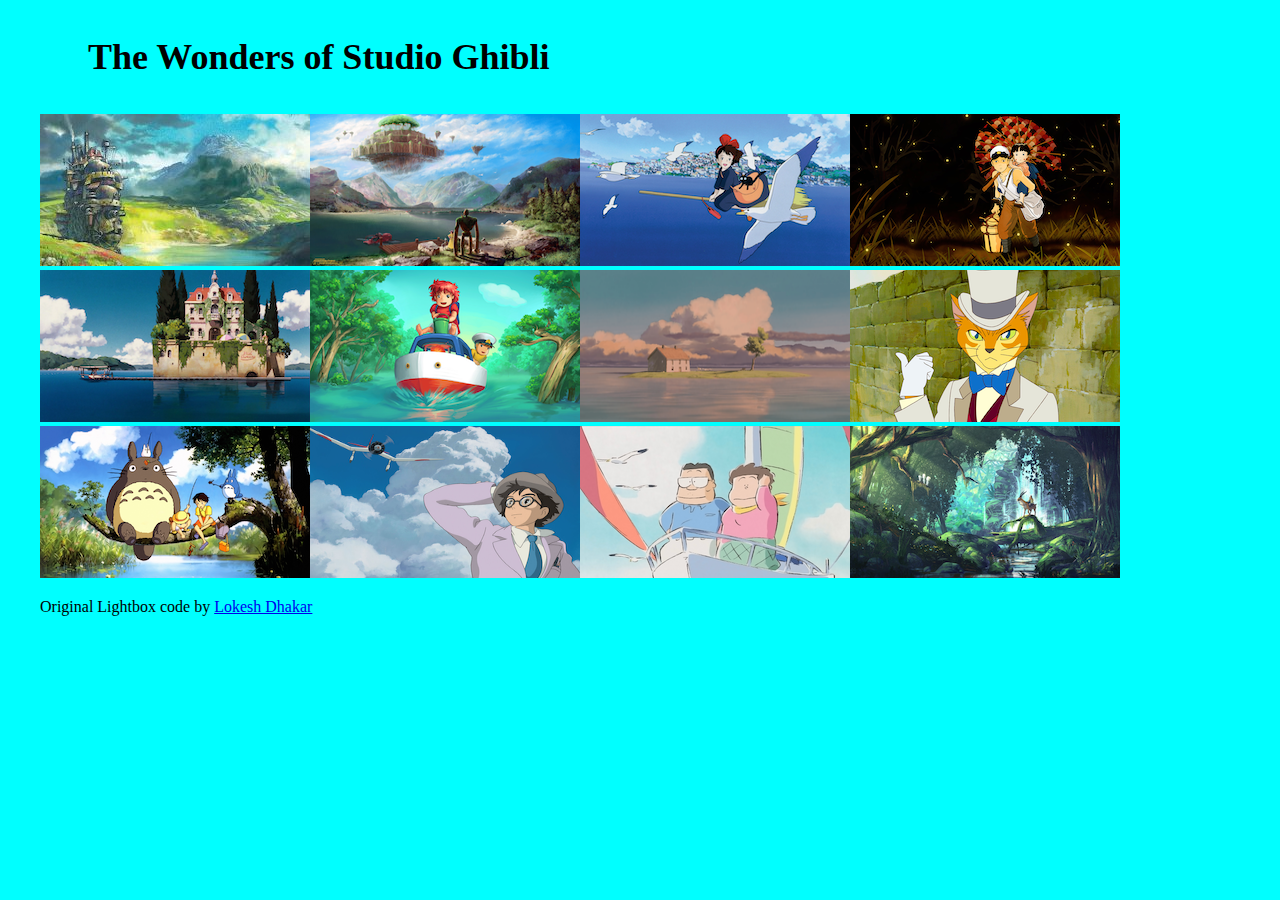
==== index.html @ 47bf8fb5 "Add files via upload" ====
<!DOCTYPE html>
<html lang="en-us">
<head>
  <meta charset="utf-8">
  <title>Lightbox Example</title>
  <link rel="stylesheet" href="css/lightbox.css">
  <link rel="stylesheet" href="css/hover_overlay.css">
</head>
<body>
  <h3>The Wonders of Studio Ghibli</h3>
  <section>
    <div class="container">
        <a href="images/image1.jpg" data-lightbox="example-set" data-title="After seeing Spirited Away, Christian Bale offered to play any role he was given for the English dub of Howl’s.">
            <img src="images/thumbnail1.jpg">
            <div class="overlay">
              <div class="text">Howl's Moving Castle</div>
            </div>
        </a>
     </div>
    <div class="container">
        <a href="images/image2.png" data-lightbox="example-set" data-title="Miyazaki derived the name ‘Laputa’ from Gulliver’s Travels by Jonathan Swift. However, he was unaware that it meant ‘the whore’ in Spanish and said he wouldn’t have used it if he’d known. Disney had to release it as simply Castle in the Sky.">
            <img src="images/thumbnail2.png">
            <div class="overlay">
              <div class="text">The Castle in the Sky</div>
            </div>
        </a>
     </div>
     <div class="container">
        <a href="images/image3.jpg" data-lightbox="example-set" data-title="To gain inspiration for the setting of Kiki’s, Miyazaki took his artists to Sweden. Koriko was based on Stockholm and Visby, as well as drawing influences from Milan, Lisbon, Paris and San Francisco.">
            <img src="images/thumbnail3.png">
            <div class="overlay">
              <div class="text">Kiki's Delivery Service</div>
            </div>
        </a>
     </div>
     <div class="container">
        <a href="images/image4.jpg" data-lightbox="example-set" data-title="The film is based on a true story. Akiyuki Nosaka lost his little sister during the war to malnutrition and blamed himself for her death.">
            <img src="images/thumbnail4.png">
            <div class="overlay">
              <div class="text">Grave of the Fireflies</div>
            </div>
        </a>
     </div>
     <div class="container">
        <a href="images/image5.jpg" data-lightbox="example-set" data-title="A story told by Porco during the movie was based on a piece of short fiction written by Roald Dahl about his time as an airforce pilot.">
            <img src="images/thumbnail5.png">
            <div class="overlay">
              <div class="text">Porco Rosso</div>
            </div>
        </a>
     </div>
     <div class="container">
        <a href="images/image6.jpg" data-lightbox="example-set" data-title="The design of the ocean waves during the typhoon caused by Ponyo were inspired by the waves in the famous woodblock print The Wave Off Kanagawa by Japanese artist Hokusai. The character of Toki, the cranky old woman at the wheelchair, is modeled after Hayao Miyazaki's mother.">
            <img src="images/thumbnail6.png">
            <div class="overlay">
              <div class="text">Ponyo</div>
            </div>
        </a>
     </div>
     <div class="container">
        <a href="images/image7.png" data-lightbox="example-set" data-title="Spirited Away is the only anime film to win an Academy Award. It also reclaimed the record for highest grossing movie in Japan from Titanic, which still stands to this day.">
            <img src="images/thumbnail7.png">
            <div class="overlay">
              <div class="text">Spirited Away</div>
            </div>
        </a>
     </div>
     <div class="container">
        <a href="images/image8.jpg" data-lightbox="example-set" data-title="This movie started when Studio Ghibli received a proposal from a Japanese theme park to make a twenty-minute animation starring cats.">
            <img src="images/thumbnail8.png">
            <div class="overlay">
              <div class="text">The Cat Returns</div>
            </div>
        </a>
     </div>
     <div class="container">
        <a href="images/image9.jpg" data-lightbox="example-set" data-title="The name Totoro comes from one of the girls mispronouncing the Japanese word for ‘troll’, which is Tororu.">
            <img src="images/thumbnail9.png">
            <div class="overlay">
              <div class="text">Totoro</div>
            </div>
        </a>
     </div>
     <div class="container">
        <a href="images/image10.jpg" data-lightbox="example-set" data-title="After the first screening of the film, director Hayao Miyazaki said it was the first time he ever cried during the screening of his own movie.">
            <img src="images/thumbnail10.png">
            <div class="overlay">
              <div class="text">The Wind Rises</div>
            </div>
        </a>
     </div>
     <div class="container">
        <a href="images/image11.jpg" data-lightbox="example-set" data-title="The Yamadas are a typical middle class Japanese family in urban Tokyo and this film shows us a variety of episodes of their lives.">
            <img src="images/thumbnail11.png">
            <div class="overlay">
              <div class="text">My Neighbors the Yamadas</div>
            </div>
        </a>
     </div>
     <div class="container">
        <a href="images/image12.jpg" data-lightbox="example-set" data-title="Upon its release, Mononoke became the highest grossing movie in Japan. It was later beaten by Titanic.">
            <img src="images/thumbnail12.png">
            <div class="overlay">
              <div class="text">Princess Mononoke</div>
            </div>
        </a>
     </div>
     
  </section>

  <section>
    <p>
      Original Lightbox code by <a href="http://lokeshdhakar.com/projects/lightbox2/">Lokesh Dhakar</a>
    </p>
  </section>

  <script src="js/lightbox-plus-jquery.js"></script>

</body>
</html>
---- css/hover_overlay.css ----
body{
  background-image: url("studioghiblilogo.gif");
  background-color: aqua;
}
h3{
  text-indent: 80px;
  font-size: 36px;
  font-family:Georgia, 'Times New Roman', Times, serif;
}
section{
  display: flex;
  width: 1200px;;
  flex-wrap: wrap;
  margin-left:auto;
  margin-right: auto;
}
.container {
  position: relative;
}

.image {
  display: block;
  width:200px;
  height: auto;
}
img{
  width:270px;
  height:152px;
}

.overlay {
  position: absolute;
  display: block;
  top: 0;
  bottom: 0;
  left: 0;
  right: 0;
  height: 152px;
  width: 270px;;
  opacity: 0;
  transition: .5s ease;
  background-color: #333;
}

.container:hover .overlay {
  opacity: .8;
}

.text {
  color: white;
  font-size: 20px;
  position: absolute;
  top: 50%;
  left: 50%;
  transform: translate(-50%, -50%);
  text-align: center;
}
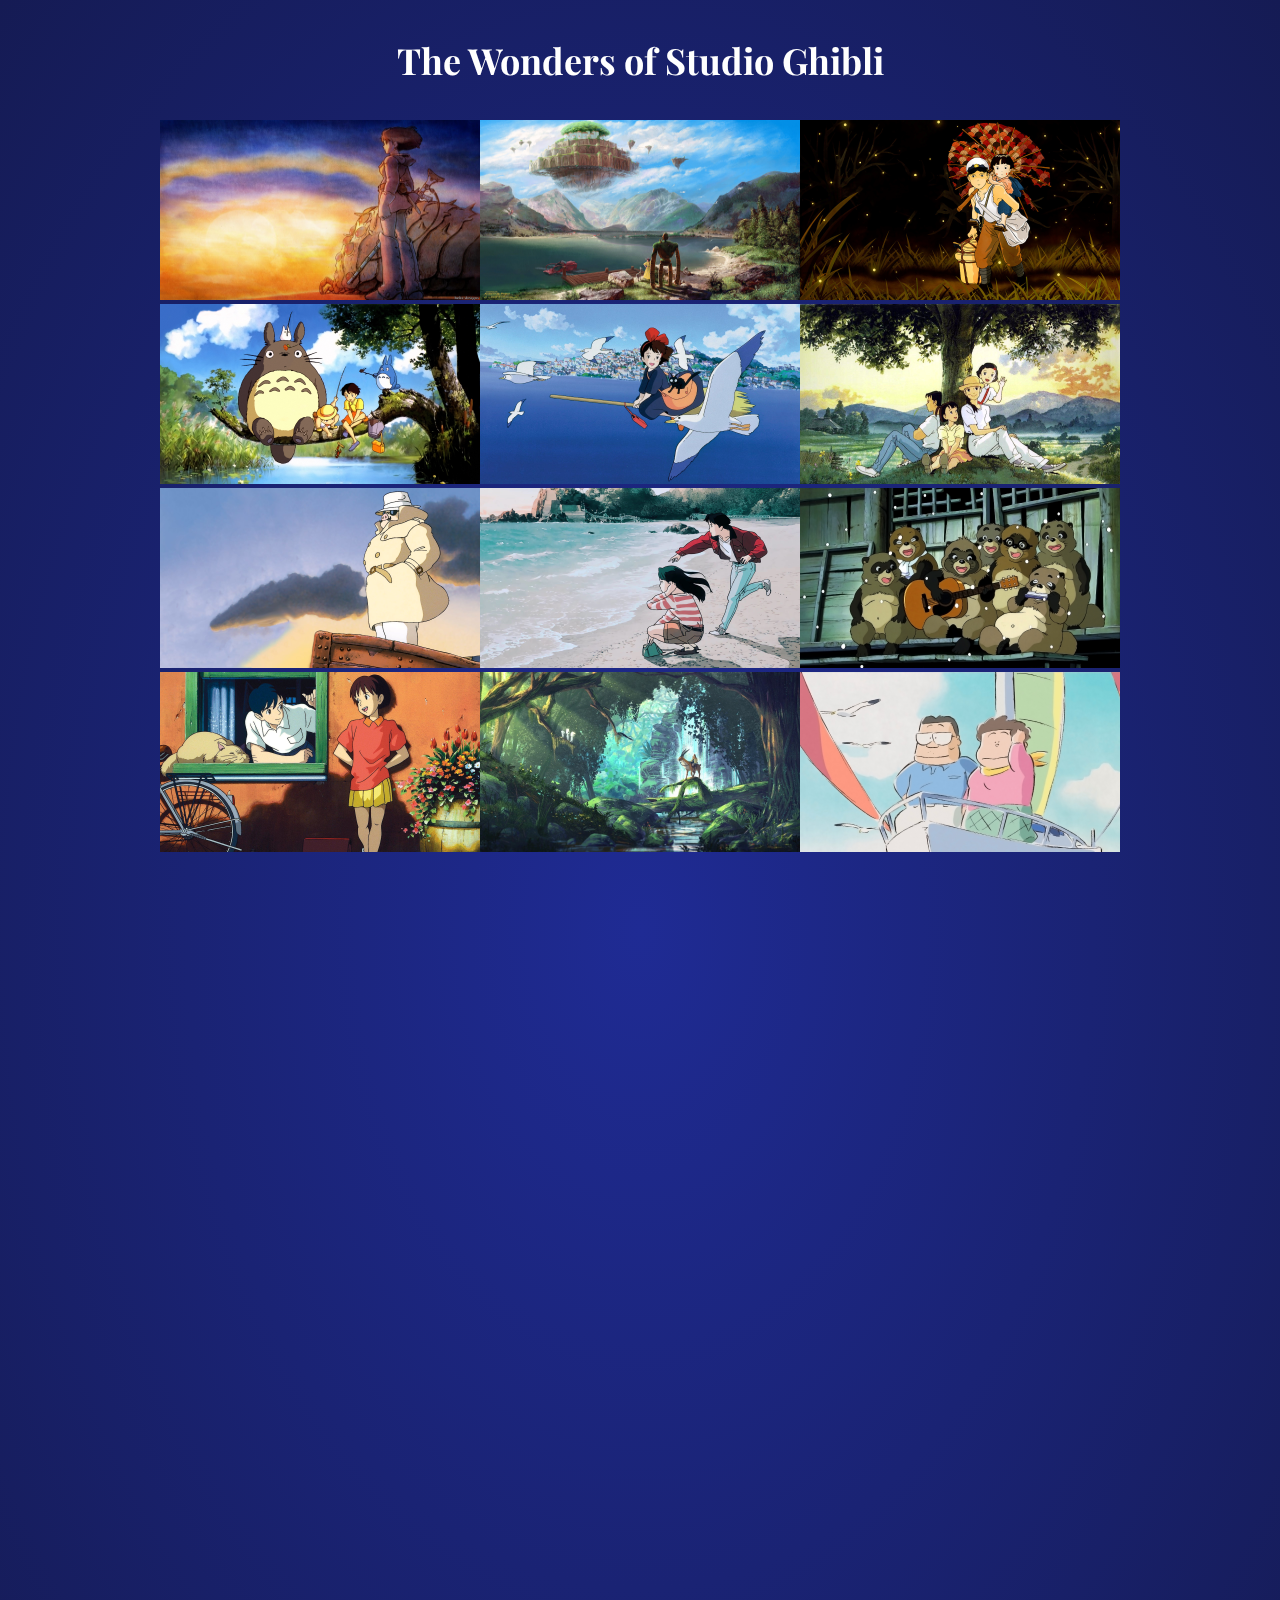
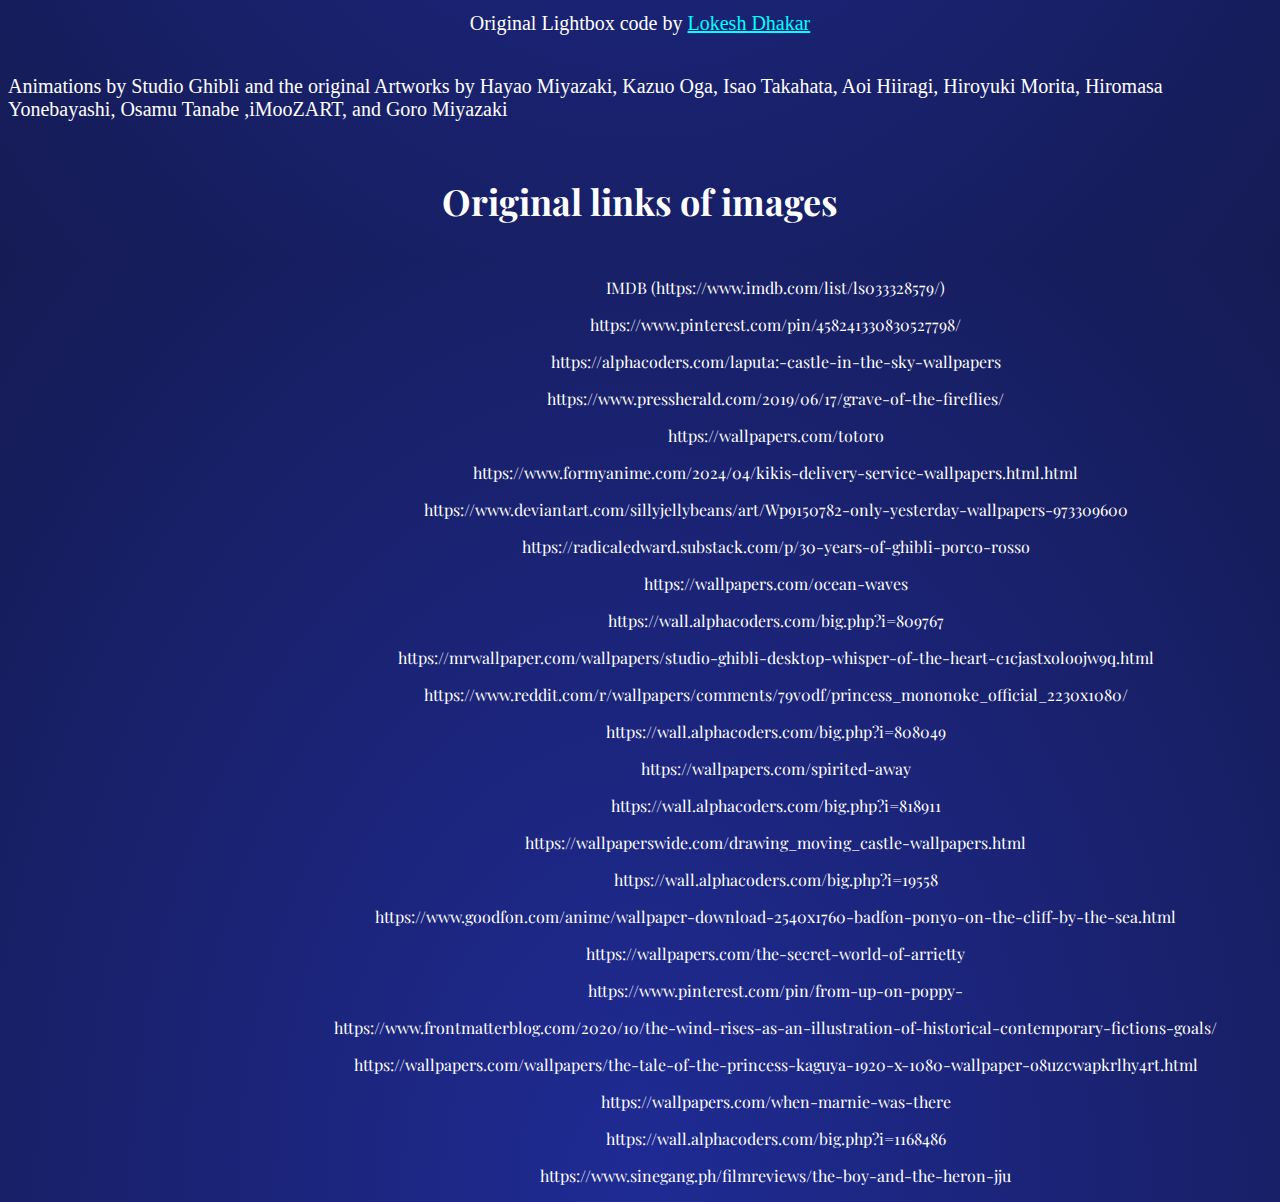
==== commit ad10ee16: "Update index.html" ====
--- a/index.html
+++ b/index.html
@@ -2,110 +2,209 @@
 <html lang="en-us">
 <head>
   <meta charset="utf-8">
-  <title>Lightbox Example</title>
+  <title>The Wonders of Studio Ghibli</title>
   <link rel="stylesheet" href="css/lightbox.css">
   <link rel="stylesheet" href="css/hover_overlay.css">
+  <!---------AOS-->
+  <link href="https://unpkg.com/aos@2.3.1/dist/aos.css" rel="stylesheet">
 </head>
 <body>
-  <h3>The Wonders of Studio Ghibli</h3>
+  <div class="header" data-aos="zoom-in">
+    <h3>The Wonders of Studio Ghibli</h3>
+  </div>
   <section>
-    <div class="container">
-        <a href="images/image1.jpg" data-lightbox="example-set" data-title="After seeing Spirited Away, Christian Bale offered to play any role he was given for the English dub of Howl’s.">
-            <img src="images/thumbnail1.jpg">
-            <div class="overlay">
-              <div class="text">Howl's Moving Castle</div>
-            </div>
-        </a>
-     </div>
-    <div class="container">
-        <a href="images/image2.png" data-lightbox="example-set" data-title="Miyazaki derived the name ‘Laputa’ from Gulliver’s Travels by Jonathan Swift. However, he was unaware that it meant ‘the whore’ in Spanish and said he wouldn’t have used it if he’d known. Disney had to release it as simply Castle in the Sky.">
-            <img src="images/thumbnail2.png">
-            <div class="overlay">
-              <div class="text">The Castle in the Sky</div>
-            </div>
-        </a>
-     </div>
-     <div class="container">
-        <a href="images/image3.jpg" data-lightbox="example-set" data-title="To gain inspiration for the setting of Kiki’s, Miyazaki took his artists to Sweden. Koriko was based on Stockholm and Visby, as well as drawing influences from Milan, Lisbon, Paris and San Francisco.">
-            <img src="images/thumbnail3.png">
+    <div class="container" data-aos="flip-right">
+        <a href="images/image01.jpg" data-lightbox="example-set" data-title="Warrior and pacifist Princess Nausicaä desperately struggles to prevent two warring nations from destroying themselves and their dying planet.">
+            <img src="images/thumbnail01.png">
+            <div class="overlay">
+              <div class="text">Nausicaä of the Valley of the Wind</div>
+            </div>
+        </a>
+     </div>
+    <div class="container" data-aos="flip-up">
+        <a href="images/image02.jpg" data-lightbox="example-set" data-title="Pazu's life changes when he meets Sheeta, a girl whom pirates are chasing for her crystal amulet, which has the potential to locate Laputa, a legendary castle floating in the sky.">
+            <img src="images/thumbnail02.png">
+            <div class="overlay">
+              <div class="text">Castle in the Sky</div>
+            </div>
+        </a>
+     </div>
+     <div class="container" data-aos="flip-up">
+        <a href="images/image03.jpg" data-lightbox="example-set" data-title="A young boy and his little sister struggle to survive in Japan during World War II.">
+            <img src="images/thumbnail03.png">
+            <div class="overlay">
+              <div class="text">Grave of the Fireflies</div>
+            </div>
+        </a>
+     </div>
+     <div class="container" data-aos="flip-up">
+        <a href="images/image04.jpg" data-lightbox="example-set" data-title="When two girls move to the country to be near their ailing mother, they have adventures with the wondrous forest spirits who live nearby.">
+            <img src="images/thumbnail04.png">
+            <div class="overlay">
+              <div class="text">My Neighbor Totoro</div>
+            </div>
+        </a>
+     </div>
+     <div class="container" data-aos="flip-left">
+        <a href="images/image05.jpg" data-lightbox="example-set" data-title="Along with her black cat Jiji, Kiki settles in a seaside town and starts a high-flying delivery service. Here begins her magical encounter with independence and responsibility, making lifelong friends and finding her place in the world.">
+            <img src="images/thumbnail05.png">
             <div class="overlay">
               <div class="text">Kiki's Delivery Service</div>
             </div>
         </a>
      </div>
-     <div class="container">
-        <a href="images/image4.jpg" data-lightbox="example-set" data-title="The film is based on a true story. Akiyuki Nosaka lost his little sister during the war to malnutrition and blamed himself for her death.">
-            <img src="images/thumbnail4.png">
-            <div class="overlay">
-              <div class="text">Grave of the Fireflies</div>
-            </div>
-        </a>
-     </div>
-     <div class="container">
-        <a href="images/image5.jpg" data-lightbox="example-set" data-title="A story told by Porco during the movie was based on a piece of short fiction written by Roald Dahl about his time as an airforce pilot.">
-            <img src="images/thumbnail5.png">
+     <div class="container" data-aos="flip-right">
+        <a href="images/image06.jpg" data-lightbox="example-set" data-title="A twenty-seven-year-old office worker travels to the countryside while reminiscing about her childhood in Tokyo.">
+            <img src="images/thumbnail06.png">
+            <div class="overlay">
+              <div class="text">Only Yesterday</div>
+            </div>
+        </a>
+     </div>
+     <div class="container" data-aos="zoom-in">
+        <a href="images/image07.jpg" data-lightbox="example-set" data-title="In 1930s Italy, a veteran World War I pilot is cursed to look like an anthropomorphic pig.">
+            <img src="images/thumbnail07.png">
             <div class="overlay">
               <div class="text">Porco Rosso</div>
             </div>
         </a>
      </div>
-     <div class="container">
-        <a href="images/image6.jpg" data-lightbox="example-set" data-title="The design of the ocean waves during the typhoon caused by Ponyo were inspired by the waves in the famous woodblock print The Wave Off Kanagawa by Japanese artist Hokusai. The character of Toki, the cranky old woman at the wheelchair, is modeled after Hayao Miyazaki's mother.">
-            <img src="images/thumbnail6.png">
-            <div class="overlay">
-              <div class="text">Ponyo</div>
-            </div>
-        </a>
-     </div>
-     <div class="container">
-        <a href="images/image7.png" data-lightbox="example-set" data-title="Spirited Away is the only anime film to win an Academy Award. It also reclaimed the record for highest grossing movie in Japan from Titanic, which still stands to this day.">
-            <img src="images/thumbnail7.png">
-            <div class="overlay">
-              <div class="text">Spirited Away</div>
-            </div>
-        </a>
-     </div>
-     <div class="container">
-        <a href="images/image8.jpg" data-lightbox="example-set" data-title="This movie started when Studio Ghibli received a proposal from a Japanese theme park to make a twenty-minute animation starring cats.">
-            <img src="images/thumbnail8.png">
-            <div class="overlay">
-              <div class="text">The Cat Returns</div>
-            </div>
-        </a>
-     </div>
-     <div class="container">
-        <a href="images/image9.jpg" data-lightbox="example-set" data-title="The name Totoro comes from one of the girls mispronouncing the Japanese word for ‘troll’, which is Tororu.">
-            <img src="images/thumbnail9.png">
-            <div class="overlay">
-              <div class="text">Totoro</div>
-            </div>
-        </a>
-     </div>
-     <div class="container">
-        <a href="images/image10.jpg" data-lightbox="example-set" data-title="After the first screening of the film, director Hayao Miyazaki said it was the first time he ever cried during the screening of his own movie.">
+     <div class="container" data-aos="zoom-in">
+        <a href="images/image08.jpg" data-lightbox="example-set" data-title="As a young man returns home after his first year away at college he recalls his senior year of high school and the iron-willed, big city girl that turned his world upside down.">
+            <img src="images/thumbnail08.png">
+            <div class="overlay">
+              <div class="text">Ocean Waves</div>
+            </div>
+        </a>
+     </div>
+     <div class="container" data-aos="zoom-in">
+        <a href="images/image09.jpg" data-lightbox="example-set" data-title="A community of magical shape-shifting raccoon dogs struggle to prevent their forest home from being destroyed by urban development.">
+            <img src="images/thumbnail09.png">
+            <div class="overlay">
+              <div class="text">Pom Poko</div>
+            </div>
+        </a>
+     </div>
+     <div class="container" data-aos="flip-left">
+        <a href="images/image10.jpg" data-lightbox="example-set" data-title="A love story between a girl who loves reading books, and a boy who has previously checked out all of the library books she chooses.">
             <img src="images/thumbnail10.png">
             <div class="overlay">
-              <div class="text">The Wind Rises</div>
-            </div>
-        </a>
-     </div>
-     <div class="container">
-        <a href="images/image11.jpg" data-lightbox="example-set" data-title="The Yamadas are a typical middle class Japanese family in urban Tokyo and this film shows us a variety of episodes of their lives.">
+              <div class="text">Whisper of the Heart</div>
+            </div>
+        </a>
+     </div>
+     <div class="container" data-aos="flip-right">
+        <a href="images/image11.jpg" data-lightbox="example-set" data-title="On a journey to find the cure for a Tatarigami's curse, Ashitaka finds himself in the middle of a war between the forest gods and Tatara, a mining colony. In this quest he also meets San, the Mononoke Hime.">
             <img src="images/thumbnail11.png">
             <div class="overlay">
+              <div class="text">Princess Mononoke</div>
+            </div>
+        </a>
+     </div>
+     <div class="container" data-aos="zoom-in">
+        <a href="images/image12.jpg" data-lightbox="example-set" data-title="The life and misadventures of a family in contemporary Japan.">
+            <img src="images/thumbnail12.png">
+            <div class="overlay">
               <div class="text">My Neighbors the Yamadas</div>
             </div>
         </a>
      </div>
-     <div class="container">
-        <a href="images/image12.jpg" data-lightbox="example-set" data-title="Upon its release, Mononoke became the highest grossing movie in Japan. It was later beaten by Titanic.">
-            <img src="images/thumbnail12.png">
-            <div class="overlay">
-              <div class="text">Princess Mononoke</div>
-            </div>
-        </a>
-     </div>
-     
+     <div class="container" data-aos="zoom-in">
+      <a href="images/image13.jpg" data-lightbox="example-set" data-title="During her family's move to the suburbs, a sullen 10-year-old girl wanders into a world ruled by gods, witches and spirits, and where humans are changed into beasts.">
+          <img src="images/thumbnail13.png">
+          <div class="overlay">
+            <div class="text">Spirited Away</div>
+          </div>
+      </a>
+    </div>
+    <div class="container" data-aos="zoom-in">
+      <a href="images/image14.jpg" data-lightbox="example-set" data-title="After helping a cat, a seventeen-year-old girl finds herself involuntarily engaged to a cat Prince in a magical world where her only hope of freedom lies with a dapper cat statuette come to life.">
+          <img src="images/thumbnail14.png">
+          <div class="overlay">
+            <div class="text">The Cat Returns</div>
+          </div>
+      </a>
+    </div>
+    <div class="container" data-aos="flip-left">
+      <a href="images/image15.jpg" data-lightbox="example-set" data-title="When an unconfident young woman is cursed with an old body by a spiteful witch, her only chance of breaking the spell lies with a self-indulgent yet insecure young wizard and his companions in his legged, walking castle.">
+        <img src="images/thumbnail15.png">
+        <div class="overlay">
+          <div class="text">Howl's Moving Castle</div>
+        </div>
+      </a>
+    </div>
+    <div class="container" data-aos="flip-right">
+      <a href="images/image16.jpg" data-lightbox="example-set" data-title="In a mythical land, a man and a young boy investigate a series of unusual occurrences.">
+        <img src="images/thumbnail16.png">
+        <div class="overlay">
+          <div class="text">Tales from Earthsea</div>
+        </div>
+      </a>
+    </div>
+    <div class="container" data-aos="zoom-in">
+      <a href="images/image17.jpg" data-lightbox="example-set" data-title="A five-year-old boy develops a relationship with Ponyo, a young goldfish princess who longs to become a human after falling in love with him.">
+        <img src="images/thumbnail17.png">
+        <div class="overlay">
+          <div class="text">Ponyo</div>
+        </div>
+      </a>
+    </div>
+    <div class="container" data-aos="zoom-in">
+      <a href="images/image18.jpg" data-lightbox="example-set" data-title="The Clock family are four-inch-tall people who live anonymously in another family's residence, borrowing simple items to make their home. Life changes for the Clocks when their teenage daughter Arrietty is discovered.">
+        <img src="images/thumbnail18.png">
+        <div class="overlay">
+          <div class="text">The Secret World of Arrietty</div>
+        </div>
+      </a>
+    </div>
+    <div class="container" data-aos="zoom-in">
+      <a href="images/image19.jpg" data-lightbox="example-set" data-title="A group of Yokohama teens look to save their school's clubhouse from the wrecking ball in preparations for the 1964 Tokyo Olympics.">
+        <img src="images/thumbnail19.png">
+        <div class="overlay">
+          <div class="text">From Up on Poppy Hill</div>
+        </div>
+      </a>
+    </div>
+    <div class="container" data-aos="flip-left">
+      <a href="images/image20.jpg" data-lightbox="example-set" data-title="Jiro Horikoshi studies assiduously to fulfill his aim of becoming an aeronautical engineer. As WWII begins, fighter aircraft designed by him end up getting used by the Japanese Empire against its foes.">
+        <img src="images/thumbnail20.png">
+        <div class="overlay">
+          <div class="text">The Wind Rises</div>
+        </div>
+      </a>
+    </div>
+    <div class="container" data-aos="flip-right">
+      <a href="images/image21.jpg" data-lightbox="example-set" data-title="Kaguya is a beautiful young woman coveted by five nobles. To try to avoid marrying a stranger she doesn't love, she sends her suitors on seemingly impossible tasks. But she will have to face her fate and punishment for her choices.">
+        <img src="images/thumbnail21.png">
+        <div class="overlay">
+          <div class="text">The Tale of The Princess Kaguya</div>
+        </div>
+      </a>
+    </div>
+    <div class="container" data-aos="zoom-in">
+      <a href="images/image22.jpg" data-lightbox="example-set" data-title="Anna, a shy 12-year-old girl, is sent to spend time with her aunt and uncle who live in the countryside, where she meets Marnie. The two become best friends. But Anna gradually discovers that Marnie is not quite who she appears to be.">
+        <img src="images/thumbnail22.png">
+        <div class="overlay">
+          <div class="text">When Marnie Was There</div>
+        </div>
+      </a>
+    </div>
+    <div class="container" data-aos="zoom-in">
+      <a href="images/image23.jpg" data-lightbox="example-set" data-title="An orphan girl, Earwig, is adopted by a witch and comes home to a spooky house filled with mystery and magic.">
+        <img src="images/thumbnail23.png">
+        <div class="overlay">
+          <div class="text">Earwig and the Witch</div>
+        </div>
+      </a>
+    </div>
+    <div class="container" data-aos="flip-left">
+      <a href="images/image24.jpg" data-lightbox="example-set" data-title="In the wake of his mother's death and his father's remarriage, a headstrong boy named Mahito ventures into a dreamlike world shared by both the living and the dead.">
+        <img src="images/thumbnail24.png">
+        <div class="overlay">
+          <div class="text">The Boy and the Heron</div>
+        </div>
+      </a>
+    </div>
   </section>
 
   <section>
@@ -114,7 +213,53 @@
     </p>
   </section>
 
+  <section>
+    <p>
+      Animations by Studio Ghibli and the original Artworks by Hayao Miyazaki, Kazuo Oga, Isao Takahata, Aoi Hiiragi, Hiroyuki Morita, Hiromasa Yonebayashi, Osamu Tanabe ,iMooZART, and Goro Miyazaki</a>
+    </p>
+  </section>
+
+  <div class="header">
+    <h3>Original links of images</h3>
+  </div>
+
+  <div class="source">
+    <ul>IMDB (https://www.imdb.com/list/ls033328579/)</ul>
+    <ul>https://www.pinterest.com/pin/458241330830527798/</ul>
+    <ul>https://alphacoders.com/laputa:-castle-in-the-sky-wallpapers</ul>
+    <ul>https://www.pressherald.com/2019/06/17/grave-of-the-fireflies/</ul>
+    <ul>https://wallpapers.com/totoro</ul>
+    <ul>https://www.formyanime.com/2024/04/kikis-delivery-service-wallpapers.html.html</ul>
+    <ul>https://www.deviantart.com/sillyjellybeans/art/Wp9150782-only-yesterday-wallpapers-973309600</ul>
+    <ul>https://radicaledward.substack.com/p/30-years-of-ghibli-porco-rosso</ul>
+    <ul>https://wallpapers.com/ocean-waves</ul>
+    <ul>https://wall.alphacoders.com/big.php?i=809767</ul>
+    <ul>https://mrwallpaper.com/wallpapers/studio-ghibli-desktop-whisper-of-the-heart-c1cjastxoloojw9q.html</ul>
+    <ul>https://www.reddit.com/r/wallpapers/comments/79v0df/princess_mononoke_official_2230x1080/</ul>
+    <ul>https://wall.alphacoders.com/big.php?i=808049</ul>
+    <ul>https://wallpapers.com/spirited-away</ul>
+    <ul>https://wall.alphacoders.com/big.php?i=818911</ul>
+    <ul>https://wallpaperswide.com/drawing_moving_castle-wallpapers.html</ul>
+    <ul>https://wall.alphacoders.com/big.php?i=19558</ul>
+    <ul>https://www.goodfon.com/anime/wallpaper-download-2540x1760-badfon-ponyo-on-the-cliff-by-the-sea.html</ul>
+    <ul>https://wallpapers.com/the-secret-world-of-arrietty</ul>
+    <ul>https://www.pinterest.com/pin/from-up-on-poppy-</ul>
+    <ul>https://www.frontmatterblog.com/2020/10/the-wind-rises-as-an-illustration-of-historical-contemporary-fictions-goals/</ul>
+    <ul>https://wallpapers.com/wallpapers/the-tale-of-the-princess-kaguya-1920-x-1080-wallpaper-o8uzcwapkrlhy4rt.html</ul>
+    <ul>https://wallpapers.com/when-marnie-was-there</ul>
+    <ul>https://wall.alphacoders.com/big.php?i=1168486</ul>
+    <ul>https://www.sinegang.ph/filmreviews/the-boy-and-the-heron-jju</ul>
+  </div>
+
   <script src="js/lightbox-plus-jquery.js"></script>
+  <script src="https://unpkg.com/aos@2.3.1/dist/aos.js"></script>
+  <script type="text/javascript" src="js/smooth-parallax.js"></script>
+  <script type="text/javascript">
+          window.addEventListener("load", function () {
+            SmoothParallax.init();
+          });
+          AOS.init();
+  </script>
 
 </body>
-</html>+</html>
--- a/css/hover_overlay.css
+++ b/css/hover_overlay.css
@@ -1,15 +1,21 @@
+@import url('https://fonts.googleapis.com/css2?family=Playfair+Display:ital,wght@0,400..900;1,400..900&display=swap');
+
 body{
-  background-image: url("studioghiblilogo.gif");
-  background-color: aqua;
+  background-image: radial-gradient(#1f2b94,#151B54);
+  color: #fff;
 }
 h3{
-  text-indent: 80px;
   font-size: 36px;
-  font-family:Georgia, 'Times New Roman', Times, serif;
+  font-family:'Playfair Display', sans-serif;
+}
+.header{
+  text-align: center;
+  margin: auto;
 }
 section{
   display: flex;
-  width: 1200px;;
+  justify-content: center;
+  width: 100%;
   flex-wrap: wrap;
   margin-left:auto;
   margin-right: auto;
@@ -24,8 +30,8 @@
   height: auto;
 }
 img{
-  width:270px;
-  height:152px;
+  width:320px;
+  height:180px;
 }
 
 .overlay {
@@ -35,8 +41,8 @@
   bottom: 0;
   left: 0;
   right: 0;
-  height: 152px;
-  width: 270px;;
+  height: 180px;
+  width: 320px;;
   opacity: 0;
   transition: .5s ease;
   background-color: #333;
@@ -49,9 +55,39 @@
 .text {
   color: white;
   font-size: 20px;
+  font-family: 'Playfair Display', sans-serif;
   position: absolute;
   top: 50%;
   left: 50%;
   transform: translate(-50%, -50%);
   text-align: center;
-}+}
+
+a {
+  color: aqua;
+}
+
+p{
+  font-size: 20px;
+}
+
+.source{
+  color: white;
+  font-size: 16px;
+  font-family: 'Playfair Display', sans-serif;
+  position: absolute;
+  left: 23%;
+  text-align: center;
+}
+
+@media screen and (min-width:601px) and (max-width:800px){
+
+}
+
+@media screen and (min-width:801px) and (max-width:1140px){
+
+}
+
+@media screen and (min-width:1141px) and (max-width:1750px){
+  
+}
